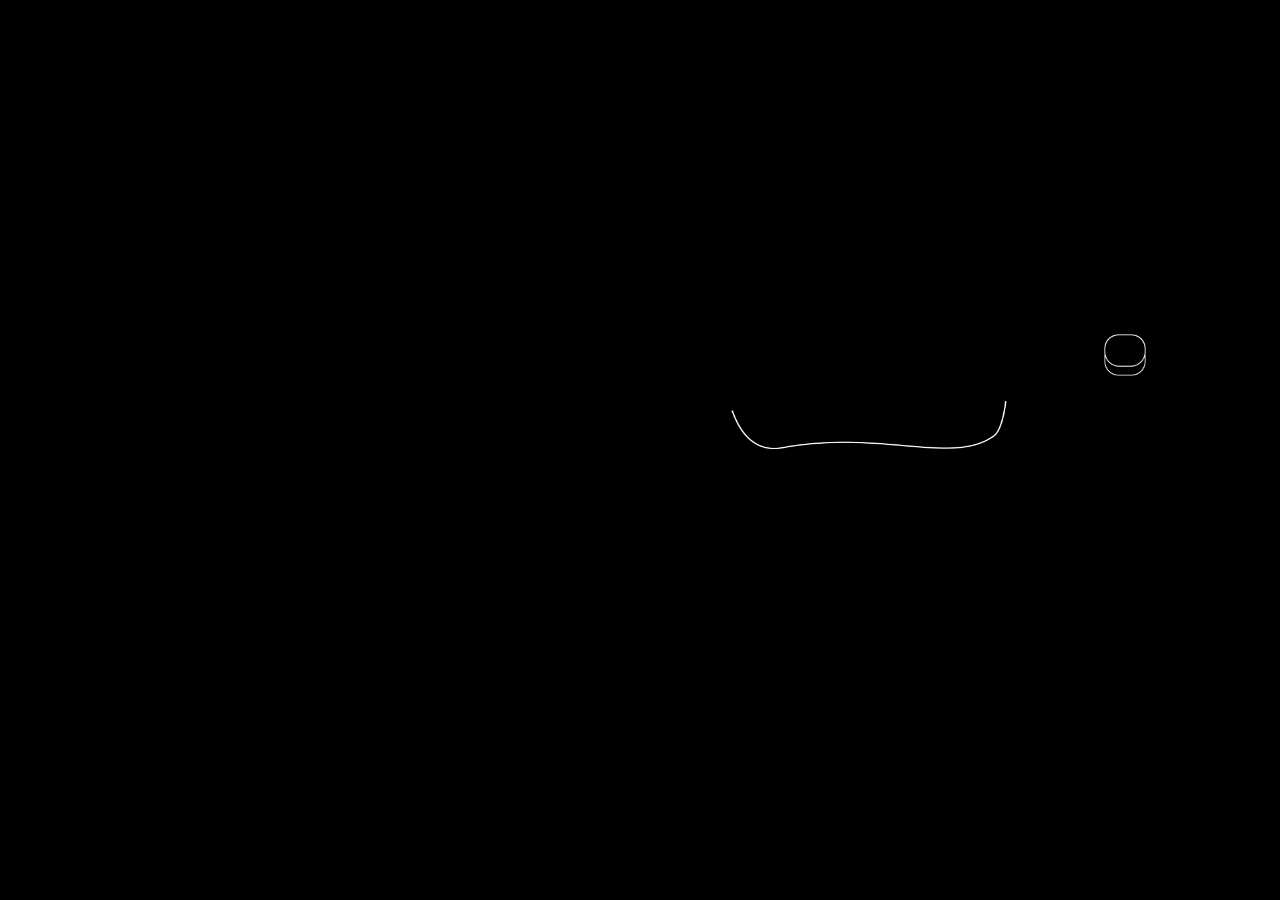
==== index2.html @ e307e409 "Add files via upload" ====
<!DOCTYPE html>
<html>
<head>
  <meta charset="utf-8">
  <meta name="viewport" content="width=device-width, initial-scale=1.0">

  <!-- PLEASE NO CHANGES BELOW THIS LINE (UNTIL I SAY SO) -->
  <script language="javascript" type="text/javascript" src="libraries/p5.min.js"></script>
  <script language="javascript" type="text/javascript" src="libraries/p5.sound.min.js"></script>
  <script language="javascript" type="text/javascript" src="Posthuman2_0.js"></script>
  <!-- OK, YOU CAN MAKE CHANGES BELOW THIS LINE AGAIN -->
<title>The Posthuman</title>
<link rel="stylesheet" type="text/css" href="style2.css">
  <style>
    body {
     font-family: 'Roboto-Medium';
     margin: 10px;
     background: black;
    }
  </style>
</head>
<div class="cable">
<img src="data/CABLEWHITE.png" width="500px">
</div>
<div class="button">
<a href="index.html"> 
<img src="data/SWITCHOFF.png" width="50px">
</a>
<body>
</body>
</html>
---- style2.css ----
.perspective-text{
  color: rgb(255,255,0);
  font-size: 60px;
  letter-spacing: 3px;
  justify-content: space-evenly;
  transform: translate(40px,310px) skew(-50deg,0deg); 
  position: absolute;
  margin: 160px;
}

p{
  margin:0;
}

.button{
  position:absolute;
  transform: translate(1090px,320px);
}

.cable{
  position:absolute;
  transform: translate(609px,366px) scale(0.55,0.5);
}
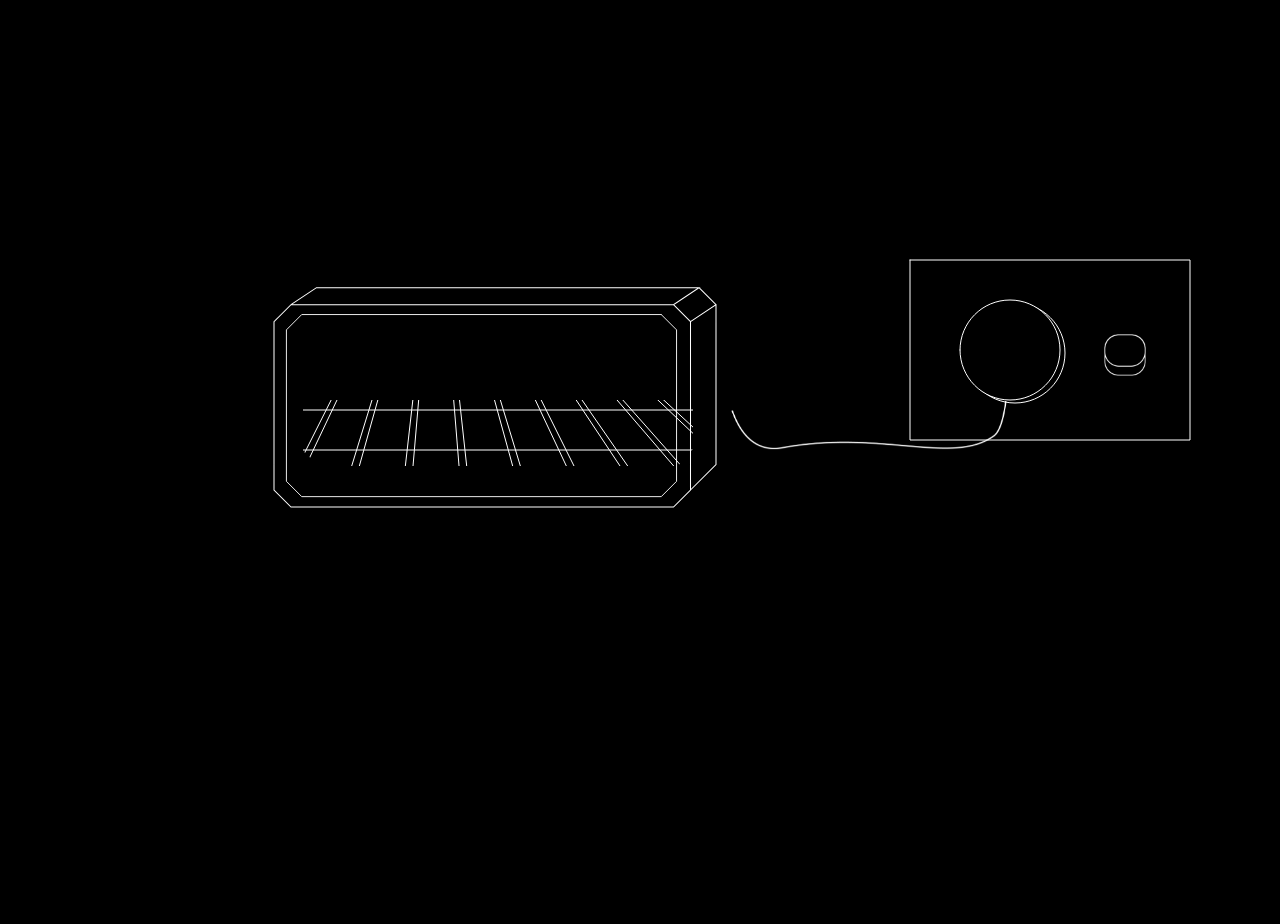
==== commit 084243fb: "Update index2.html" ====
--- a/index2.html
+++ b/index2.html
@@ -7,13 +7,12 @@
   <!-- PLEASE NO CHANGES BELOW THIS LINE (UNTIL I SAY SO) -->
   <script language="javascript" type="text/javascript" src="libraries/p5.min.js"></script>
   <script language="javascript" type="text/javascript" src="libraries/p5.sound.min.js"></script>
-  <script language="javascript" type="text/javascript" src="Posthuman2_0.js"></script>
+  <script language="javascript" type="text/javascript" src="script2.js"></script>
   <!-- OK, YOU CAN MAKE CHANGES BELOW THIS LINE AGAIN -->
 <title>The Posthuman</title>
 <link rel="stylesheet" type="text/css" href="style2.css">
   <style>
     body {
-     font-family: 'Roboto-Medium';
      margin: 10px;
      background: black;
     }
--- a/style2.css
+++ b/style2.css
@@ -1,12 +1,3 @@
-.perspective-text{
-  color: rgb(255,255,0);
-  font-size: 60px;
-  letter-spacing: 3px;
-  justify-content: space-evenly;
-  transform: translate(40px,310px) skew(-50deg,0deg); 
-  position: absolute;
-  margin: 160px;
-}
 
 p{
   margin:0;
